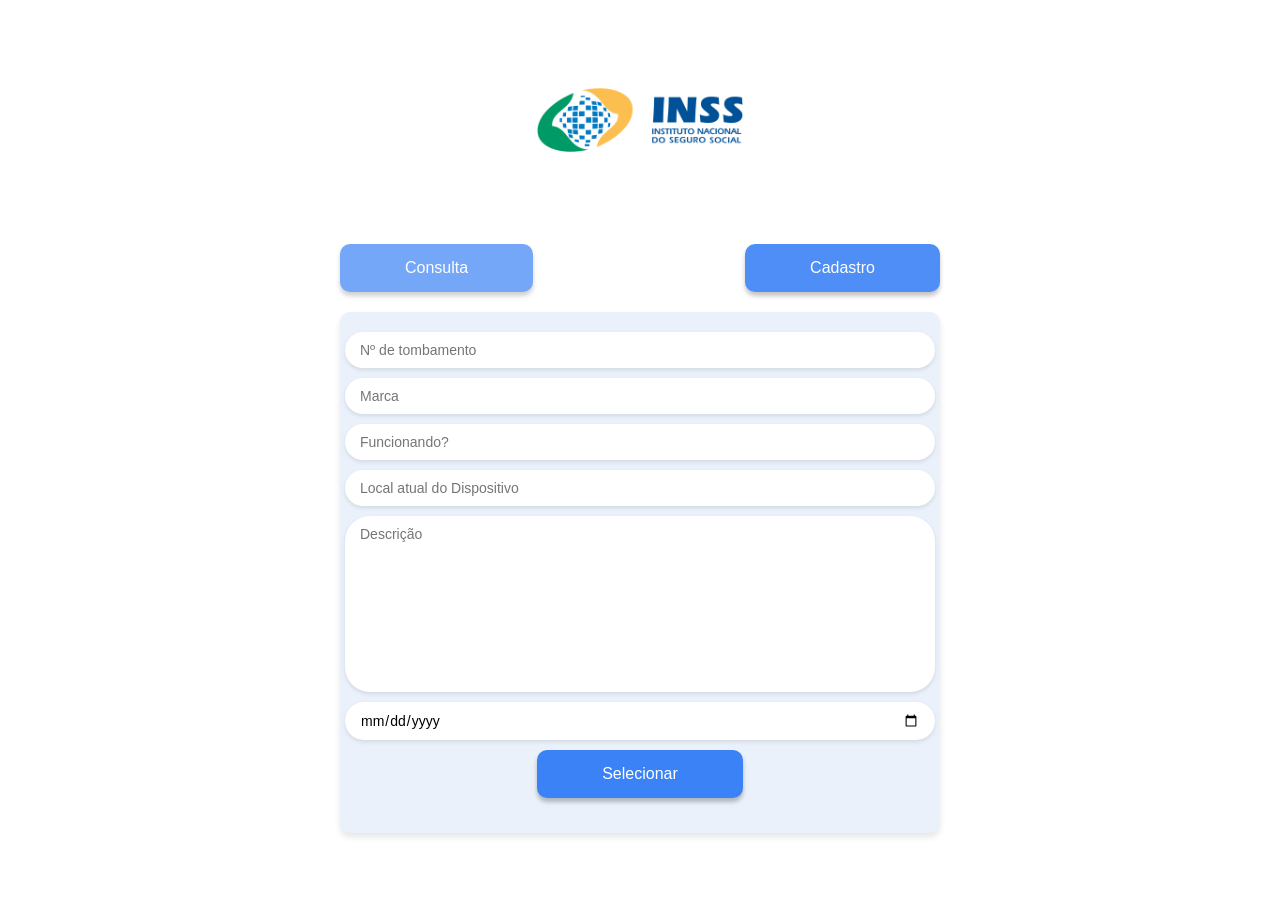
==== cadother.html @ 0e3cb6e9 "First commit" ====
<!DOCTYPE html>
<html lang="pt-BR">
<head>
    <meta charset="UTF-8">
    <meta name="viewport" content="width=device-width, initial-scale=1.0">
    <title>INSS - Página</title>
    <link rel="stylesheet" href="style.css">
</head>
<body>
    <div class="container">
        <header class="header">
            <img src="inss-logo.png" alt="Logo INSS" class="logo">
        </header>

        <div class="top-btns">
            <a class="as" href="index.html"><button type="button" style="opacity: 70%;" class="button"> Consulta </button></a>
            <a class="as" href="selecao.html"><button type="button" style=" opacity: 90%;" class="button">Cadastro</button></a>
         </div>

        <form class="form-section" id="cad-form" name="cad-form">
            <div class="form-group">
                <input type="text" placeholder="Nº de tombamento" class="form-input">
                <input type="text" placeholder="Marca" class="form-input">
                <input type="text" placeholder="Funcionando?" class="form-input">
                <input type="text" placeholder="Local atual do Dispositivo" class="form-input">
                <input type="text" placeholder="Descrição" class="form-input desc">
                <input type="date" placeholder="Data da análise" class="form-input">
                <button type="submit" class="button">Selecionar</button>
            </div>
            <div class="form-group">
            </div>
        </form>
    </div>
</body>
</html>
---- style.css ----
body {
    margin: 0;
    font-family: Arial, sans-serif;
    background-color: white;
    display: flex;
    justify-content: center;
    align-items: flex-start;
    height: 100vh;
}

.container {
    width: 600px;
    text-align: center;
    display: flex;
    flex-direction: column;
}

.header {
    margin-bottom: none;
}

.logo {
    width: 40%;
    height: auto;
}

.top-btns {
    margin-bottom: 20px;
    display: flex;
    align-items: center;
    justify-content: space-between;
}

.button {
    background-color:  #3b82f6;
    box-shadow: 0px 4px 4px 0px rgba(0, 0, 0, 0.25);
    border: none;
    border-radius:  10px;
    color: white;
    padding: 15px 65px;
    text-align: center;
    text-decoration: none;
    display: flex;
    font-size: 16px;
    cursor: pointer;
    align-items: center;
}

.btn-b {
    background-color:  #8a9ab4;
    box-shadow: 0px 4px 4px 0px rgba(0, 0, 0, 0.25);
    border: none;
    border-radius:  10px;
    color: white;
    padding: 10px 60px;
    text-align: center;
    text-decoration: none;
    display: flex;
    font-size: 16px;
    cursor: pointer;
    align-items: center;
}

.btn-c {
background-color:  #f63b3b;
    box-shadow: 0px 4px 4px 0px rgba(0, 0, 0, 0.25);
    border: none;
    border-radius:  10px;
    color: white;
    padding: 10px 30px;
    text-align: center;
    text-decoration: none;
    display: flex;
    font-size: 16px;
    cursor: pointer;
    align-items: center;
}

.as {
    text-decoration: none;
    color: white;
}


.button:hover {
    background-color: #2563eb;
}

.search-bar {
    display: flex;
    justify-content: space-between;
    align-items: center;
    margin-bottom: 20px;
    background-color: #eaf1fa;
    padding: 5px;
    border-radius: 5px;
}

.search-input {
    border: none;
    outline: none;
    width: 100%;
    padding: 5px;
    font-size: 16px;
}

.filter-button {
    background: none;
    border: none;
    font-size: 20px;
    cursor: pointer;
    color: #666;
}

.form-section {
    background-color: #eaf1fa;
    padding: 20px;
    border-radius: 10px;
    display: flex;
    flex-direction: column;
    gap: 15px;
    box-shadow: 0px 4px 6px rgba(0, 0, 0, 0.1);
}

.form-group {
    position: relative;
    display: flex;
    align-items: center;
    flex-direction: column;
    gap: 10px;
}

.form-input, .form-select {
    width: 100%;
    padding: 10px 15px;
    font-size: 14px;
    border: none;
    border-radius: 25px;
    outline: none;
    background-color: white;
    box-shadow: 0px 2px 4px rgba(0, 0, 0, 0.1);
    font-family: Arial, sans-serif;
}

.desc {
    text-wrap: wrap;
    padding-bottom: 150px;
}

.form-select {
    -webkit-appearance: none;
    -moz-appearance: none;
    appearance: none;
    background-image: url('data:image/svg+xml;charset=UTF-8,<svg xmlns="http://www.w3.org/2000/svg" viewBox="0 0 10 6"><path fill="gray" d="M0 0l5 6 5-6z"/></svg>');
    background-repeat: no-repeat;
    background-position: right 15px center;
    background-size: 10px;
    cursor: pointer;
 
}


.info-box {
    background-color: #eaf1fa;
    box-shadow: 0px 4px 4px 0px rgba(0, 0, 0, 0.25);
    border: none;
    text-align: left;
    font-size: 16px;
    color: #666;
    text-decoration: none;
    font-size: 16px;
}

.btn-info-box{
    cursor: pointer;
    width: 95%;
    height: 100%;
    border-bottom: solid 1px;
    padding: 10px 10px 0px 20px;
}

.info-box:hover {
    background-color: #e4edfa;
}

.card-btns {
    display: flex;
    flex-direction: row;
    justify-content: space-around;
    margin-bottom: 3%;
}

.caract {
    padding: 0 18px;
    display: none;
    overflow: hidden;
}

.infobox:active, .caract{
    overflow: visible;
}


.placeholder-box {
    background-color: #eaf1fa;
    height: 60px;
    margin-bottom: 10px;
    border-radius: 5px;
}
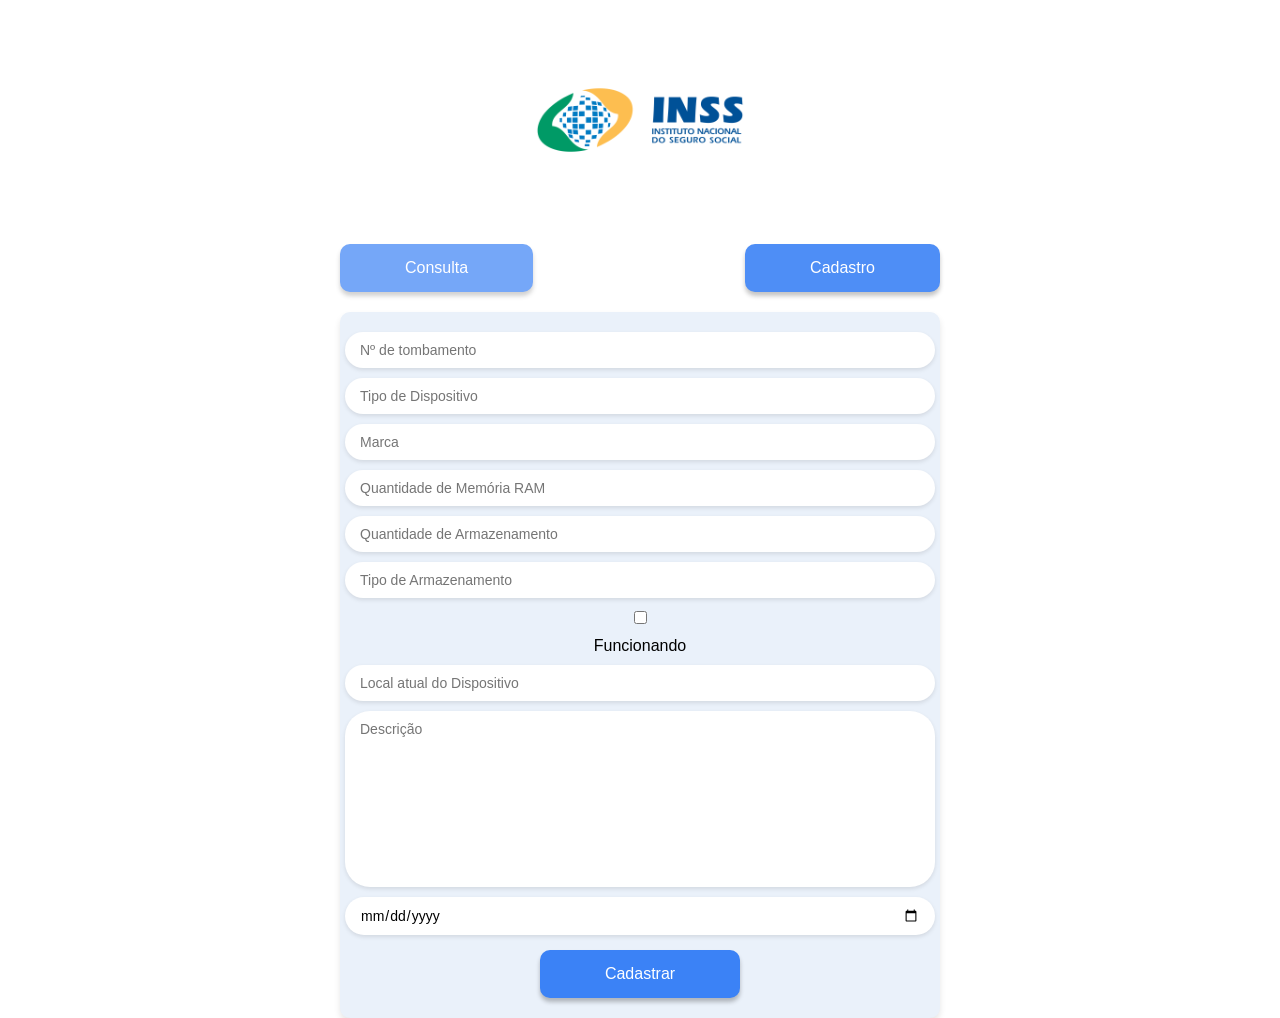
==== commit 17b6043b: "Fix: instalando dependências para funcionamento" ====
--- a/cadother.html
+++ b/cadother.html
@@ -15,21 +15,58 @@
         <div class="top-btns">
             <a class="as" href="index.html"><button type="button" style="opacity: 70%;" class="button"> Consulta </button></a>
             <a class="as" href="selecao.html"><button type="button" style=" opacity: 90%;" class="button">Cadastro</button></a>
-         </div>
+        </div>
 
-        <form class="form-section" id="cad-form" name="cad-form">
+        <form class="form-section" id="device-form">
             <div class="form-group">
-                <input type="text" placeholder="Nº de tombamento" class="form-input">
-                <input type="text" placeholder="Marca" class="form-input">
-                <input type="text" placeholder="Funcionando?" class="form-input">
-                <input type="text" placeholder="Local atual do Dispositivo" class="form-input">
-                <input type="text" placeholder="Descrição" class="form-input desc">
-                <input type="date" placeholder="Data da análise" class="form-input">
-                <button type="submit" class="button">Selecionar</button>
+                <input type="number" name="id_tomb" placeholder="Nº de tombamento" class="form-input" required>
+                <input type="text" name="tipo_de_disp" placeholder="Tipo de Dispositivo" class="form-input" required>
+                <input type="text" name="marca" placeholder="Marca" class="form-input" required>
+                <input type="number" name="qnt_ram" placeholder="Quantidade de Memória RAM" class="form-input">
+                <input type="number" name="qnt_armaz" placeholder="Quantidade de Armazenamento" class="form-input">
+                <input type="text" name="tipo_armaz" placeholder="Tipo de Armazenamento" class="form-input">
+                <input type="checkbox" id="funcionandoCheckbox" name="funcionando">
+                <label for="funcionandoCheckbox">Funcionando</label>
+                <input type="text" name="locat_do_disp" placeholder="Local atual do Dispositivo" class="form-input" required>
+                <input type="text" name="descricao" placeholder="Descrição" class="form-input desc" required>
+                <input type="date" name="data_de_an" placeholder="Data da análise" class="form-input" required>
             </div>
             <div class="form-group">
+                <button type="submit" class="button">Cadastrar</button>
             </div>
         </form>
     </div>
+    <script>
+        document.getElementById('device-form').addEventListener('submit', function(event) {
+            event.preventDefault();
+
+            const formData = new FormData(this);
+            const deviceData = {};
+            formData.forEach((value, key) => {
+                if (key === 'funcionando') {
+                    deviceData[key] = document.getElementById('funcionandoCheckbox').checked;
+                } else {
+                    deviceData[key] = value;
+                }
+            });
+
+            fetch('http://localhost:8000/devices/', {
+                method: 'POST',
+                headers: {
+                    'Content-Type': 'application/json'
+                },
+                body: JSON.stringify(deviceData)
+            })
+            .then(response => {
+                if (response.ok) {
+                    alert('Dispositivo cadastrado com sucesso!');
+                    window.location.href = 'index.html';
+                } else {
+                    alert('Erro ao cadastrar dispositivo');
+                }
+            })
+            .catch(error => console.error('Erro:', error));
+        });
+    </script>
 </body>
-</html>
+</html>
